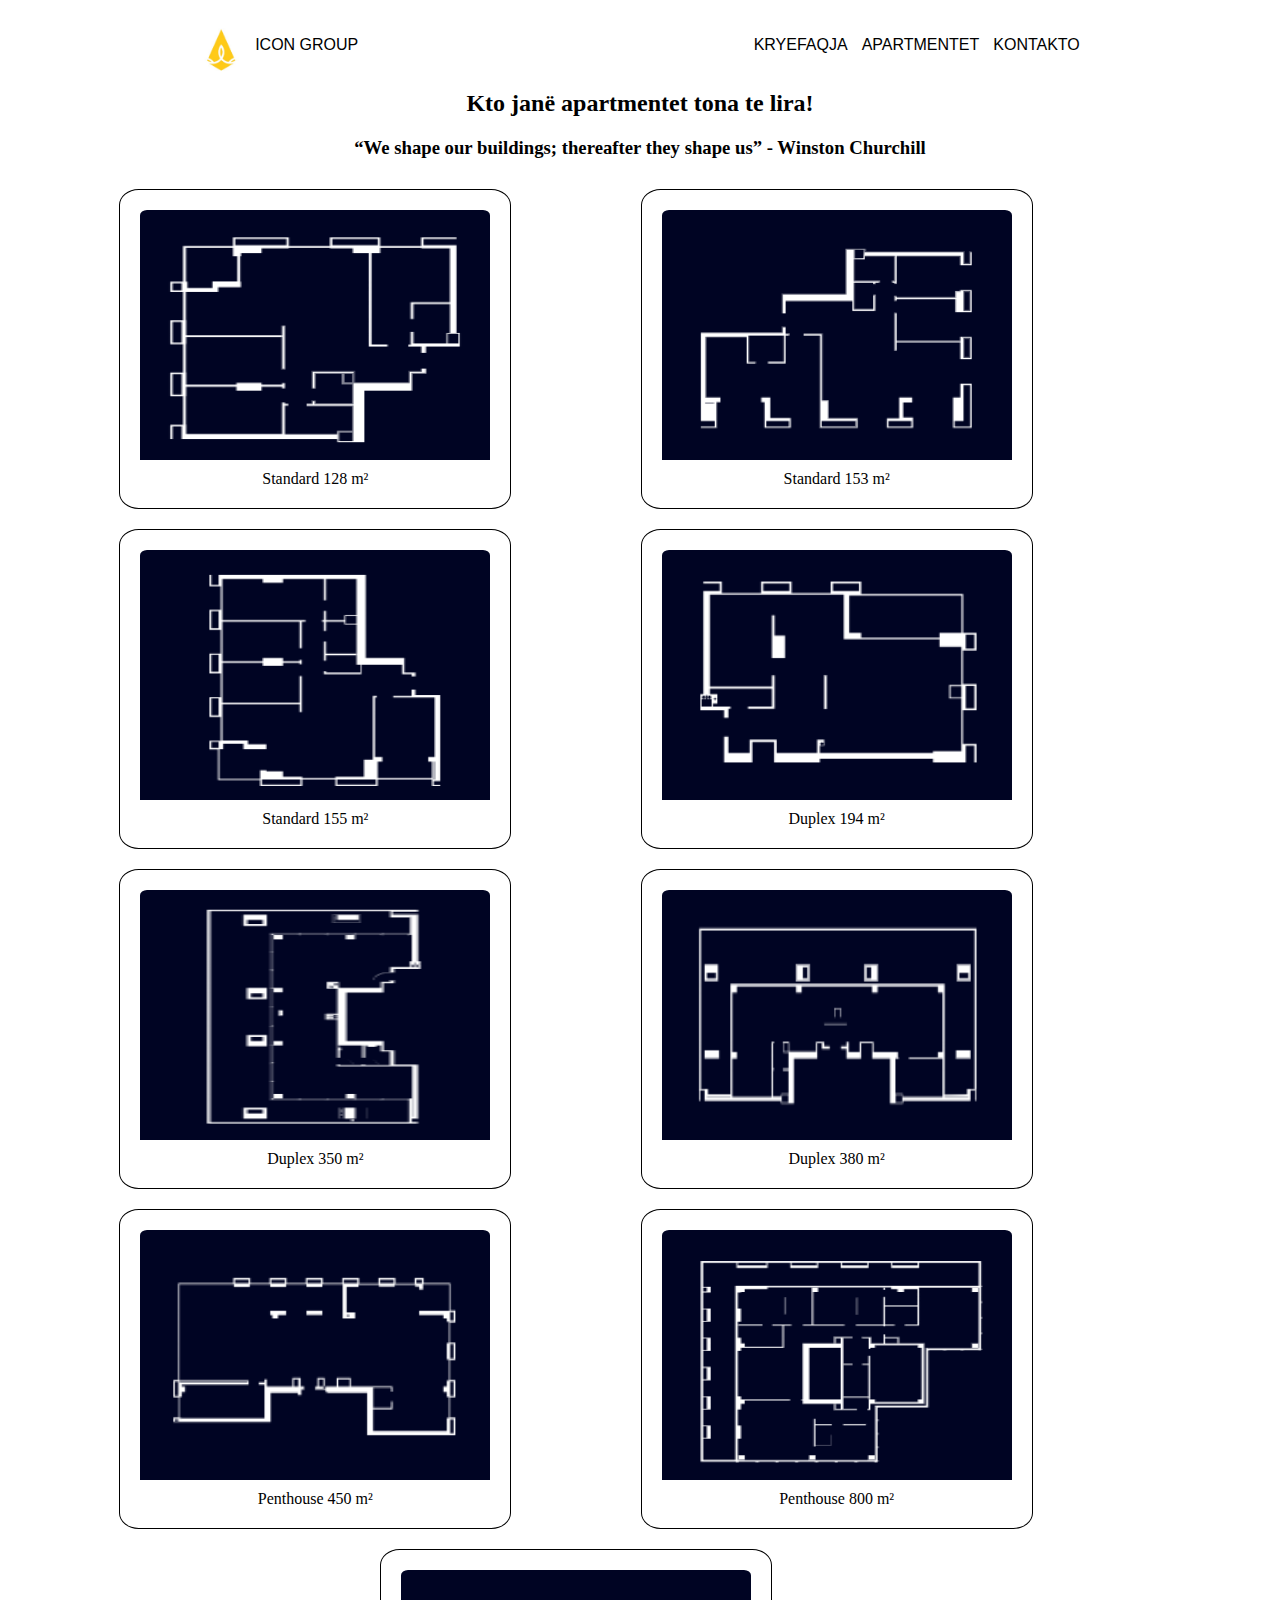
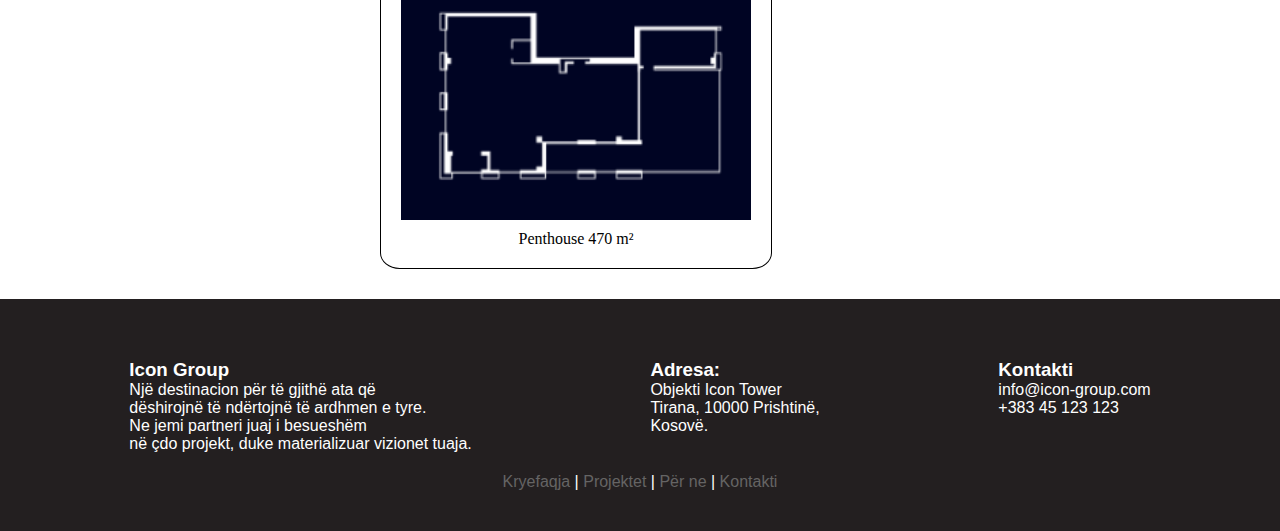
==== apartmentet.html @ 50ea1432 "test i faqes 2" ====
<!DOCTYPE html>
<html lang="en">
<head>
    <meta charset="UTF-8">
    <meta name="viewport" content="width=device-width, initial-scale=1.0">
    <title>Icon Group</title>
    <link rel="stylesheet" href="apartmentet.css">
</head>
<body>
    <nav>
        <div class="logo">
            <img src="foto/download2.jpg" alt="logo" width="50px">
            <span style="padding-left: 10px;">ICON GROUP</span></div>
        <div class="faqet">
            <a href="home.html">KRYEFAQJA</a>
            <a href="produktet.html">APARTMENTET</a>
            <a href="">KONTAKTO</a>
        </div>
        
    </nav>
    <h2 style="text-align: center;">Kto janë apartmentet tona te lira!</h2>
    <h3 style="text-align: center; margin-top: 20px;">“We shape our buildings;
        thereafter they shape us”
        - Winston Churchill</h3>
    <div class="main">
        <div class="llojet">
            <img src="foto/apartmentet/standard 128m2.png" alt="foto">
            <p>Standard 128 m&sup2</p>
        </div>
        <div class="llojet">
            <img src="foto/apartmentet/standard 153m2.png" alt="foto">
            <p>Standard 153 m&sup2</p>
        </div>
        <div class="llojet">
            <img src="foto/apartmentet/standard 154.57m2.png" alt="foto">
            <p>Standard 155 m&sup2</p>
        </div>
        <div class="llojet">
            <img src="foto/apartmentet/duplex 194m2.png" alt="foto">
            <p>Duplex 194 m&sup2</p>
        </div><div class="llojet">
            <img src="foto/apartmentet/dublex 300+m2.png" alt="foto">
            <p>Duplex 350 m&sup2</p>
        </div>
        <div class="llojet">
            <img src="foto/apartmentet/dublex 380m2.png" alt="foto">
            <p>Duplex 380 m&sup2</p>
        </div>
        <div class="llojet">
            <img src="foto/apartmentet/penthouse 450m2.png" alt="foto">
            <p>Penthouse 450 m&sup2</p>
        </div>
        <div class="llojet">
            <img src="foto/apartmentet/penthouse 800m2.png" alt="foto">
            <p>Penthouse 800 m&sup2</p>
        </div>
        <div class="llojet">
            <img src="foto/apartmentet/penthouse 470.png" alt="foto">
            <p>Penthouse 470 m&sup2</p>
        </div>

    </div>
    <div class="footer">
        <div class="footerbox">
            <h3>Icon Group</h3>
            <p>Një destinacion për të gjithë ata që  
                <br> dëshirojnë të ndërtojnë të ardhmen e tyre. 
                <br> Ne jemi partneri juaj i besueshëm 
                <br> në çdo projekt, duke  materializuar vizionet tuaja.
            </p>
        </div>
        <div class="footerbox">
            <h3>Adresa:</h3>
            <p>Objekti Icon Tower</p>
            <p>Tirana, 10000 Prishtinë,</p>
            <p>Kosovë.</p>
        </div>
    <div class="footerbox">
        <h3>Kontakti</h3>
        <p>info@icon-group.com</p>
        <p>+383 45 123 123</p>
    </div>
        <div class="footer-nav">
            <a href="#">Kryefaqja</a> |
            <a href="#">Projektet</a> |
            <a href="#">Për ne</a> |
            <a href="#">Kontakti</a>
        </div>
    </div>

    
</body>
</html>
---- apartmentet.css ----
*{
    margin: 0px;
}

nav{
    display: flex;
    justify-content: space-around;
    align-items: center;
    height: 10vh;

}
.logo{
    display: flex;
    align-items: center;
    font-family: 'Montserrat', sans-serif;
    
}

.faqet a{
    padding: 0px 5px;
    text-decoration: none;
    color: black;
    font-family: 'Montserrat', sans-serif;
    
}

.main{
    width: 90%;
    margin-top: 20px;
    display: flex;
    justify-content: space-evenly;
    flex-wrap: wrap;
    margin-bottom: 20px;

}
.llojet{
    border: 1px solid black;
    border-radius: 5%;
    margin: 10px 10px;
    padding: 20px;
    display: flex;
    flex-direction: column;
    text-align: center;
    
}
.llojet img{
    padding-bottom: 10px;
    border-radius: 2%;
    width: 350px;
    height: 250px;
}



.footer{
    display: flex;
    background-color: #231F20;
    color: #fefefe;
    justify-content: space-around;
    padding: 40px;
    flex-wrap: wrap;
    font-size: 1em;
    font-family: 'Montserrat', sans-serif;
    
}
.footerbox{
    margin: 20px;
}
.footer-nav a{
    text-decoration: none;
    color: #656464;
}
.footer-nav{
    text-align: center;
    width: 100%;
}
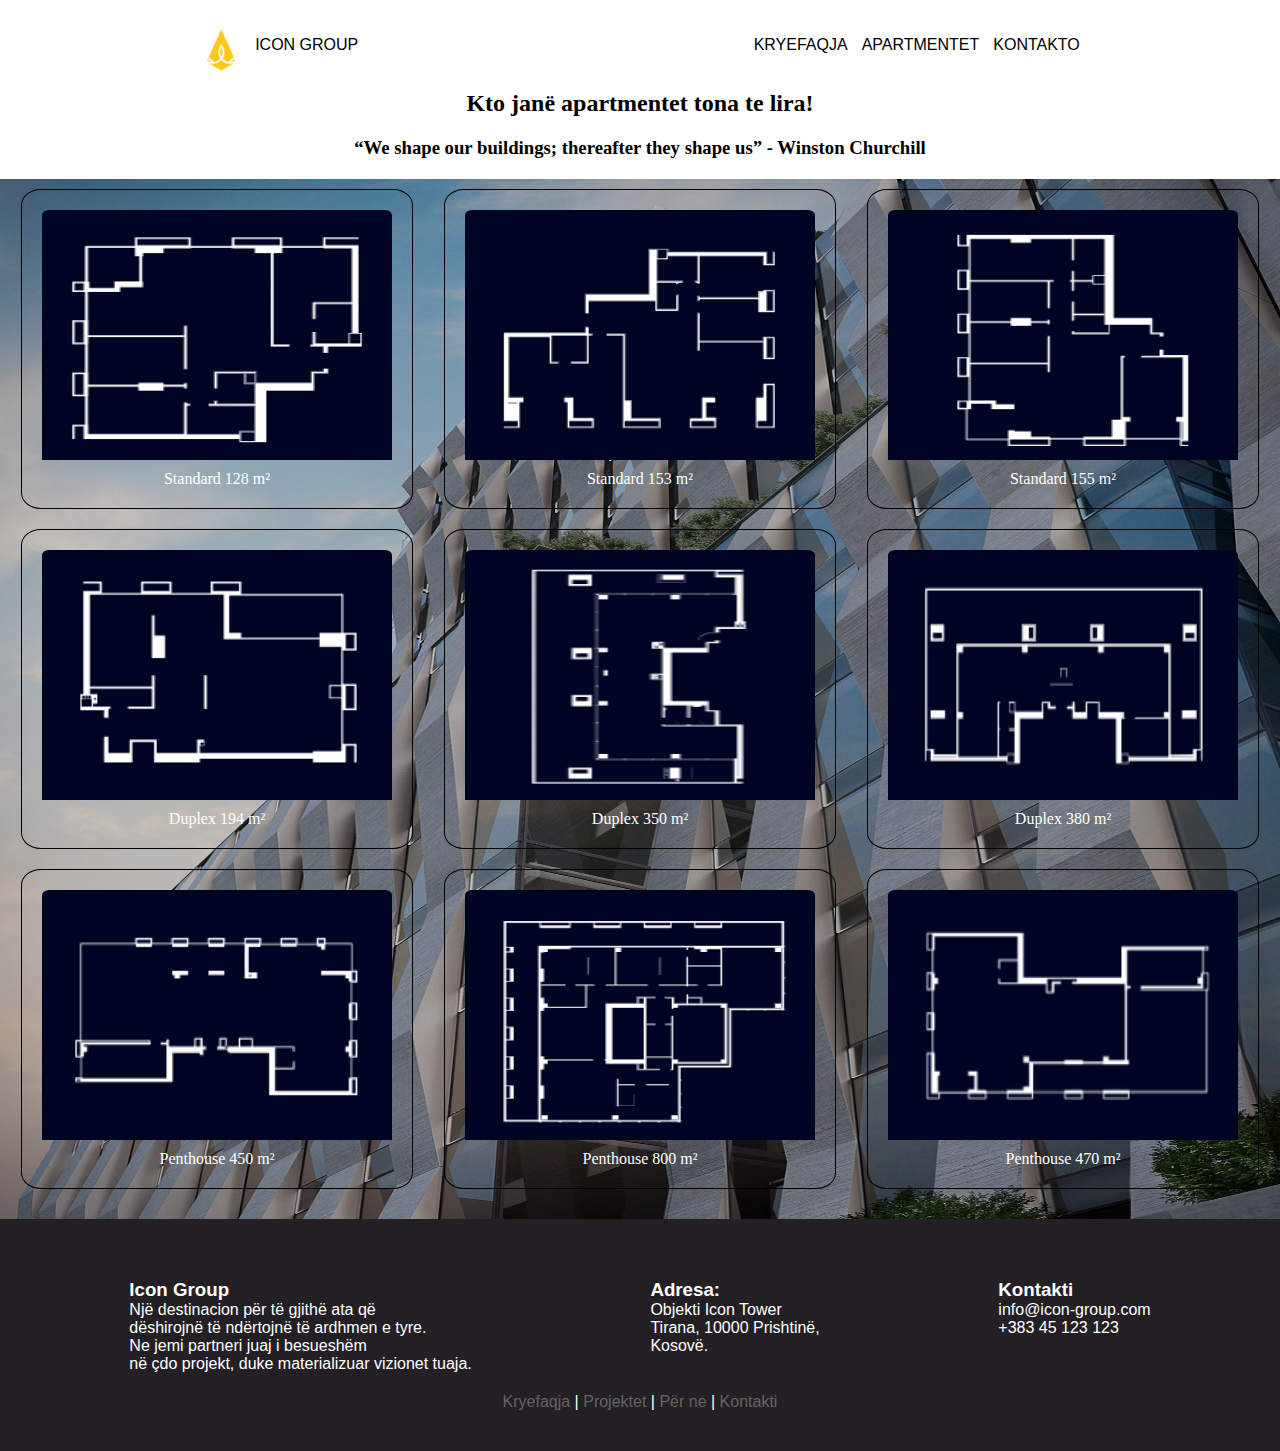
==== commit 543d4239: "ndryshime" ====
--- a/apartmentet.html
+++ b/apartmentet.html
@@ -60,7 +60,7 @@
         </div>
 
     </div>
-    <div class="footer">
+    <footer>
         <div class="footerbox">
             <h3>Icon Group</h3>
             <p>Një destinacion për të gjithë ata që  
@@ -75,18 +75,18 @@
             <p>Tirana, 10000 Prishtinë,</p>
             <p>Kosovë.</p>
         </div>
-    <div class="footerbox">
-        <h3>Kontakti</h3>
-        <p>info@icon-group.com</p>
-        <p>+383 45 123 123</p>
-    </div>
-        <div class="footer-nav">
+        <div class="footerbox">
+            <h3>Kontakti</h3>
+            <p>info@icon-group.com</p>
+            <p>+383 45 123 123</p>
+        </div>
+        <div class="fundi">
             <a href="#">Kryefaqja</a> |
             <a href="#">Projektet</a> |
             <a href="#">Për ne</a> |
             <a href="#">Kontakti</a>
         </div>
-    </div>
+    </footer>
 
     
 </body>
--- a/apartmentet.css
+++ b/apartmentet.css
@@ -23,14 +23,20 @@
     font-family: 'Montserrat', sans-serif;
     
 }
+.faqet a:hover{
+    font-size: larger;
+    font: bolder;
+}
 
 .main{
-    width: 90%;
+    background-image: url("foto/objekti\ nga\ jashte.jpg");
+    background-size:100% 100%;
     margin-top: 20px;
     display: flex;
     justify-content: space-evenly;
     flex-wrap: wrap;
-    margin-bottom: 20px;
+    padding-bottom: 20px;
+    box-shadow: inset 0 0 0 100vmax rgba(0,0,0,.2);
 
 }
 .llojet{
@@ -49,13 +55,17 @@
     width: 350px;
     height: 250px;
 }
+.llojet p{
+    color: white;
+    color-scheme: black;
+}
 
 
 
-.footer{
+footer{
     display: flex;
-    background-color: #231F20;
-    color: #fefefe;
+    background-color: #231F25;
+    color: white;
     justify-content: space-around;
     padding: 40px;
     flex-wrap: wrap;
@@ -66,11 +76,14 @@
 .footerbox{
     margin: 20px;
 }
-.footer-nav a{
+.fundi a{
     text-decoration: none;
-    color: #656464;
+    color: #656462;
 }
-.footer-nav{
+.fundi a:hover{
+    color: white;
+}
+.fundi{
     text-align: center;
     width: 100%;
 }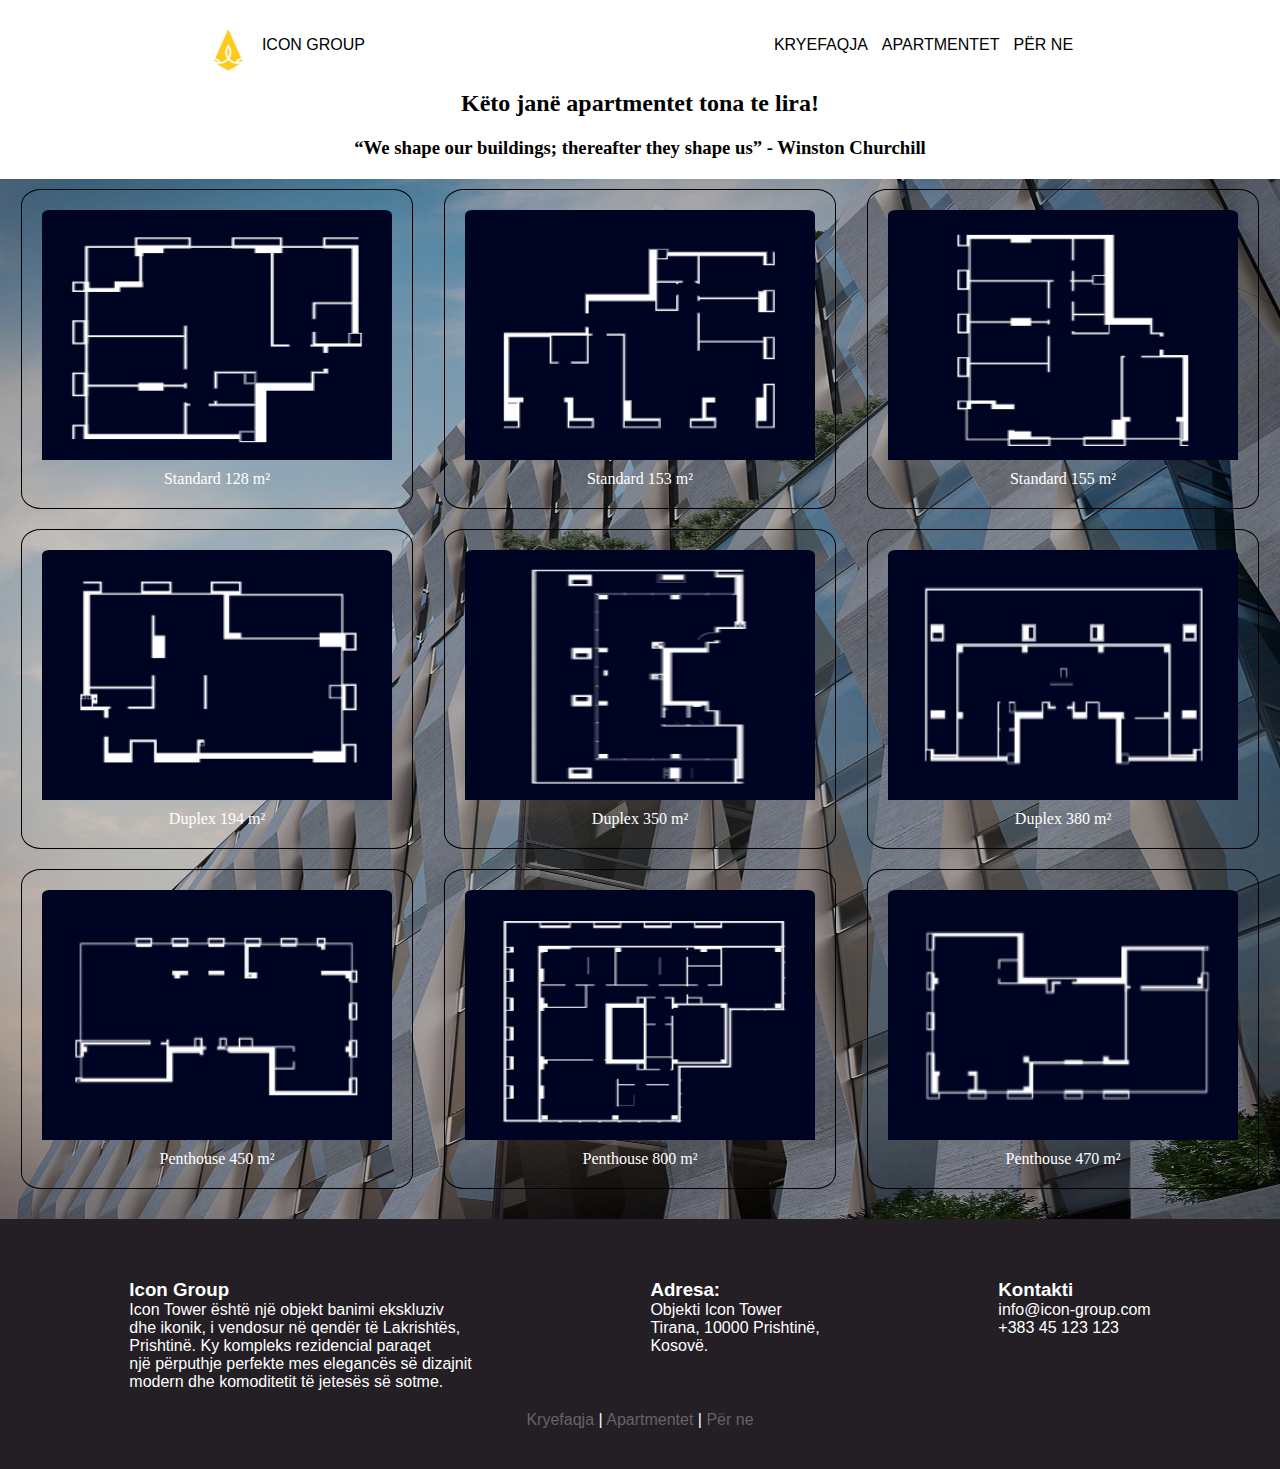
==== commit 536c80e8: "Pprogres e siper" ====
--- a/apartmentet.html
+++ b/apartmentet.html
@@ -13,12 +13,12 @@
             <span style="padding-left: 10px;">ICON GROUP</span></div>
         <div class="faqet">
             <a href="home.html">KRYEFAQJA</a>
-            <a href="produktet.html">APARTMENTET</a>
-            <a href="">KONTAKTO</a>
+            <a href="apartmentet.html">APARTMENTET</a>
+            <a href="perne.html">PËR NE</a>
         </div>
         
     </nav>
-    <h2 style="text-align: center;">Kto janë apartmentet tona te lira!</h2>
+    <h2 style="text-align: center;">Këto janë apartmentet tona te lira!</h2>
     <h3 style="text-align: center; margin-top: 20px;">“We shape our buildings;
         thereafter they shape us”
         - Winston Churchill</h3>
@@ -63,11 +63,12 @@
     <footer>
         <div class="footerbox">
             <h3>Icon Group</h3>
-            <p>Një destinacion për të gjithë ata që  
-                <br> dëshirojnë të ndërtojnë të ardhmen e tyre. 
-                <br> Ne jemi partneri juaj i besueshëm 
-                <br> në çdo projekt, duke  materializuar vizionet tuaja.
-            </p>
+            <p>Icon Tower është një objekt banimi ekskluziv
+                <br>dhe ikonik, i vendosur në qendër të Lakrishtës,
+                <br> Prishtinë. Ky kompleks rezidencial paraqet 
+                 <br>një përputhje perfekte mes elegancës së dizajnit 
+                 <br>modern dhe komoditetit të jetesës së sotme.
+           </p>
         </div>
         <div class="footerbox">
             <h3>Adresa:</h3>
@@ -81,10 +82,9 @@
             <p>+383 45 123 123</p>
         </div>
         <div class="fundi">
-            <a href="#">Kryefaqja</a> |
-            <a href="#">Projektet</a> |
-            <a href="#">Për ne</a> |
-            <a href="#">Kontakti</a>
+            <a href="home.html">Kryefaqja</a> |
+            <a href="apartmentet.html">Apartmentet</a> |
+            <a href="perne.html">Për ne</a>
         </div>
     </footer>
 
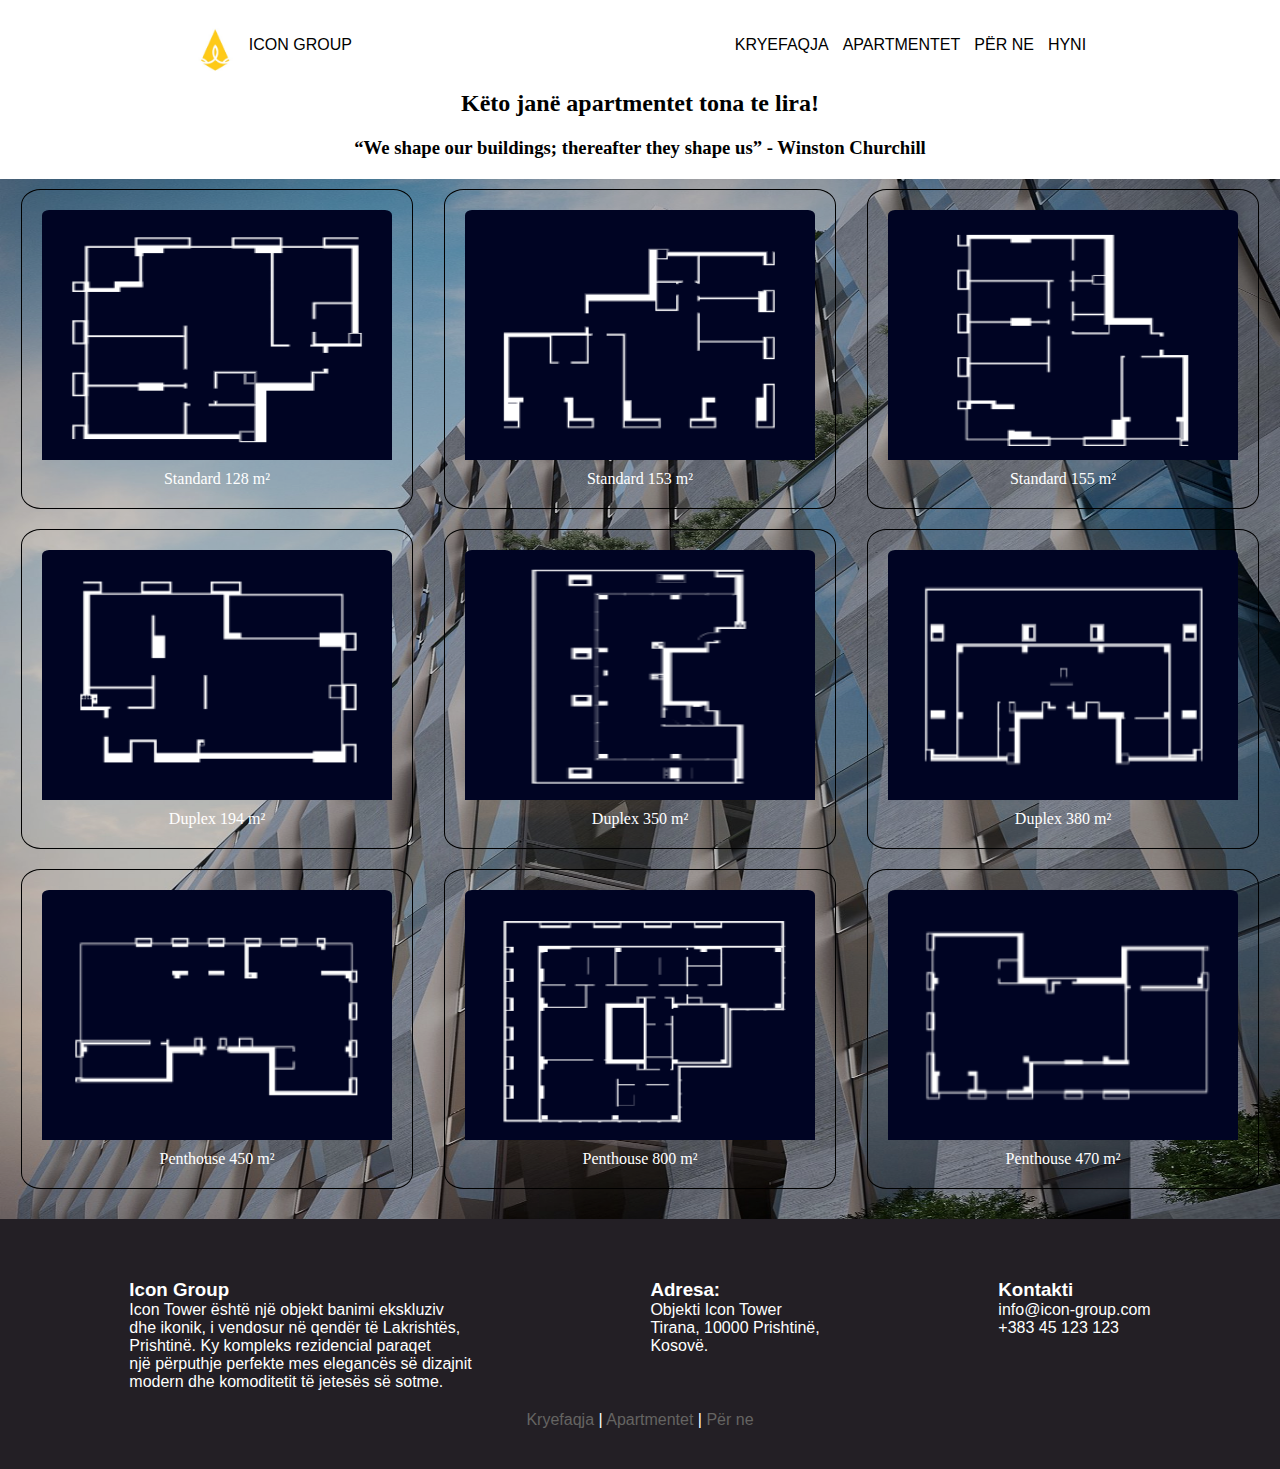
==== commit 62fb1451: "PERDITSIM" ====
--- a/apartmentet.html
+++ b/apartmentet.html
@@ -15,6 +15,7 @@
             <a href="home.html">KRYEFAQJA</a>
             <a href="apartmentet.html">APARTMENTET</a>
             <a href="perne.html">PËR NE</a>
+            <a href="login.html">HYNI</a>
         </div>
         
     </nav>
